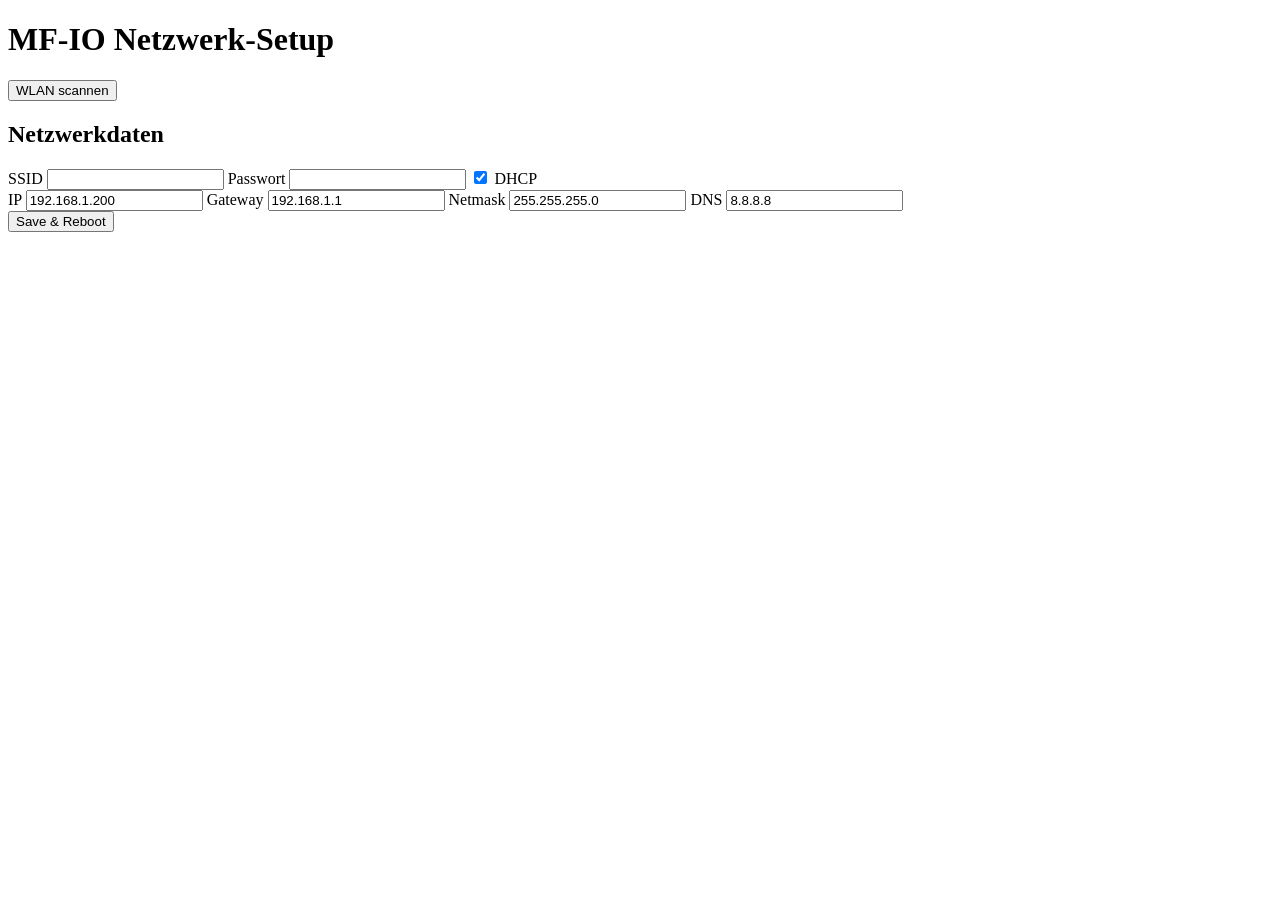
==== data/setup.html @ dbf0cc62 "Create ESP8266 multi I/O firmware project with web provisioning" ====
<!doctype html>
<html lang="de">
<head>
  <meta charset="utf-8" />
  <meta name="viewport" content="width=device-width,initial-scale=1" />
  <title>MF-IO Setup</title>
  <link rel="stylesheet" href="/styles.css" />
</head>
<body>
  <h1>MF-IO Netzwerk-Setup</h1>
  <button id="scanBtn">WLAN scannen</button>
  <ul id="scanList"></ul>

  <h2>Netzwerkdaten</h2>
  <label>SSID <input id="ssid" /></label>
  <label>Passwort <input id="password" type="password" /></label>
  <label><input type="checkbox" id="dhcp" checked /> DHCP</label>

  <div id="staticFields" class="hidden">
    <label>IP <input id="ip" value="192.168.1.200" /></label>
    <label>Gateway <input id="gw" value="192.168.1.1" /></label>
    <label>Netmask <input id="mask" value="255.255.255.0" /></label>
    <label>DNS <input id="dns" value="8.8.8.8" /></label>
  </div>

  <button id="saveBtn">Save & Reboot</button>
  <pre id="log"></pre>

  <script src="/app.js"></script>
</body>
</html>
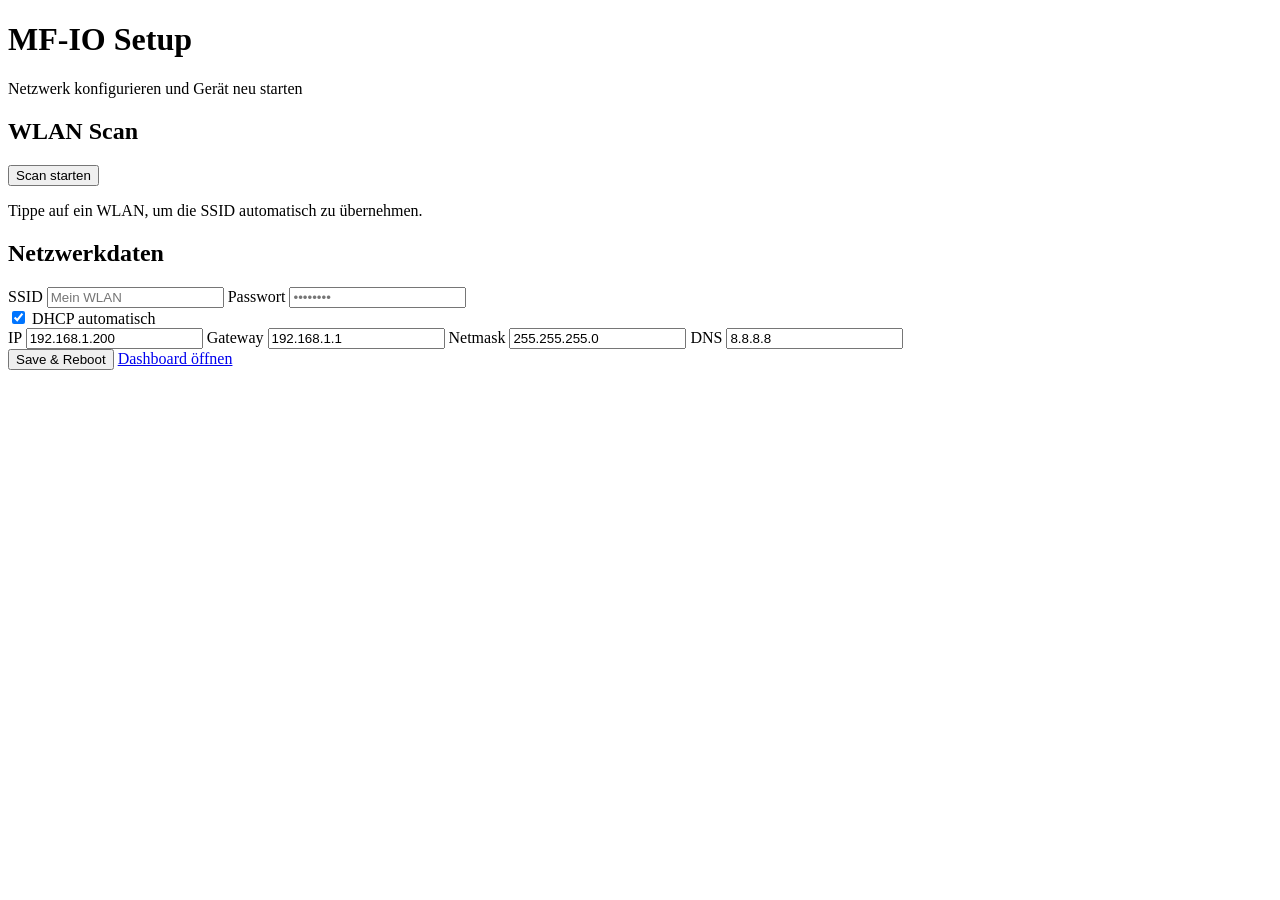
==== commit 463d8a9c: "Fix setup interactions and redesign setup/dashboard UI" ====
--- a/data/setup.html
+++ b/data/setup.html
@@ -6,26 +6,57 @@
   <title>MF-IO Setup</title>
   <link rel="stylesheet" href="/styles.css" />
 </head>
-<body>
-  <h1>MF-IO Netzwerk-Setup</h1>
-  <button id="scanBtn">WLAN scannen</button>
-  <ul id="scanList"></ul>
+<body class="bg">
+  <main class="container">
+    <header class="topbar">
+      <h1>MF-IO Setup</h1>
+      <p class="muted">Netzwerk konfigurieren und Gerät neu starten</p>
+    </header>
 
-  <h2>Netzwerkdaten</h2>
-  <label>SSID <input id="ssid" /></label>
-  <label>Passwort <input id="password" type="password" /></label>
-  <label><input type="checkbox" id="dhcp" checked /> DHCP</label>
+    <section class="card">
+      <div class="card-head">
+        <h2>WLAN Scan</h2>
+        <button id="scanBtn" class="btn">Scan starten</button>
+      </div>
+      <p class="muted">Tippe auf ein WLAN, um die SSID automatisch zu übernehmen.</p>
+      <ul id="scanList" class="wifi-list"></ul>
+    </section>
 
-  <div id="staticFields" class="hidden">
-    <label>IP <input id="ip" value="192.168.1.200" /></label>
-    <label>Gateway <input id="gw" value="192.168.1.1" /></label>
-    <label>Netmask <input id="mask" value="255.255.255.0" /></label>
-    <label>DNS <input id="dns" value="8.8.8.8" /></label>
-  </div>
+    <section class="card">
+      <h2>Netzwerkdaten</h2>
+      <div class="grid-2">
+        <label>SSID
+          <input id="ssid" placeholder="Mein WLAN" autocomplete="off" />
+        </label>
+        <label>Passwort
+          <input id="password" type="password" placeholder="••••••••" />
+        </label>
+      </div>
 
-  <button id="saveBtn">Save & Reboot</button>
-  <pre id="log"></pre>
+      <label class="checkbox-row"><input type="checkbox" id="dhcp" checked /> DHCP automatisch</label>
 
+      <div id="staticFields" class="grid-2 hidden">
+        <label>IP
+          <input id="ip" value="192.168.1.200" />
+        </label>
+        <label>Gateway
+          <input id="gw" value="192.168.1.1" />
+        </label>
+        <label>Netmask
+          <input id="mask" value="255.255.255.0" />
+        </label>
+        <label>DNS
+          <input id="dns" value="8.8.8.8" />
+        </label>
+      </div>
+
+      <div class="actions">
+        <button id="saveBtn" class="btn btn-primary">Save &amp; Reboot</button>
+        <a class="btn btn-ghost" href="/dashboard">Dashboard öffnen</a>
+      </div>
+      <p id="log" class="status"></p>
+    </section>
+  </main>
   <script src="/app.js"></script>
 </body>
 </html>
